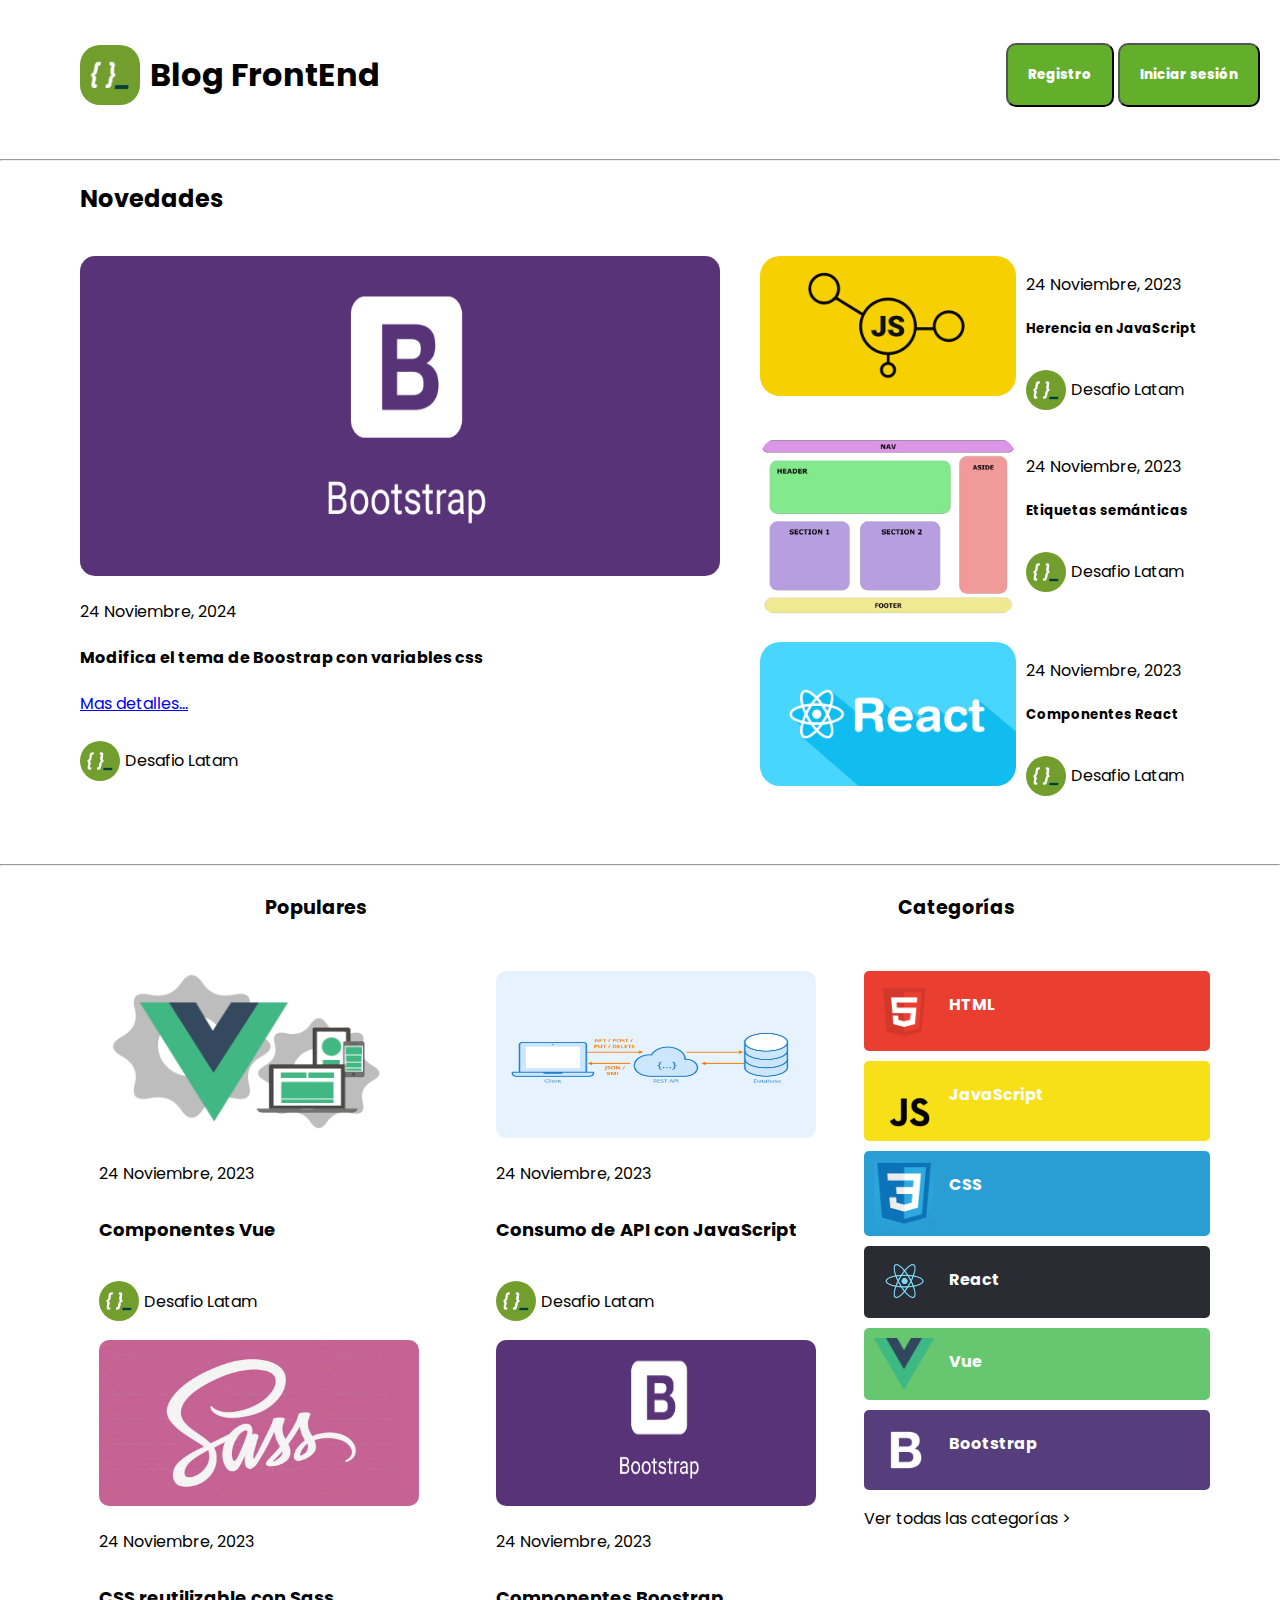
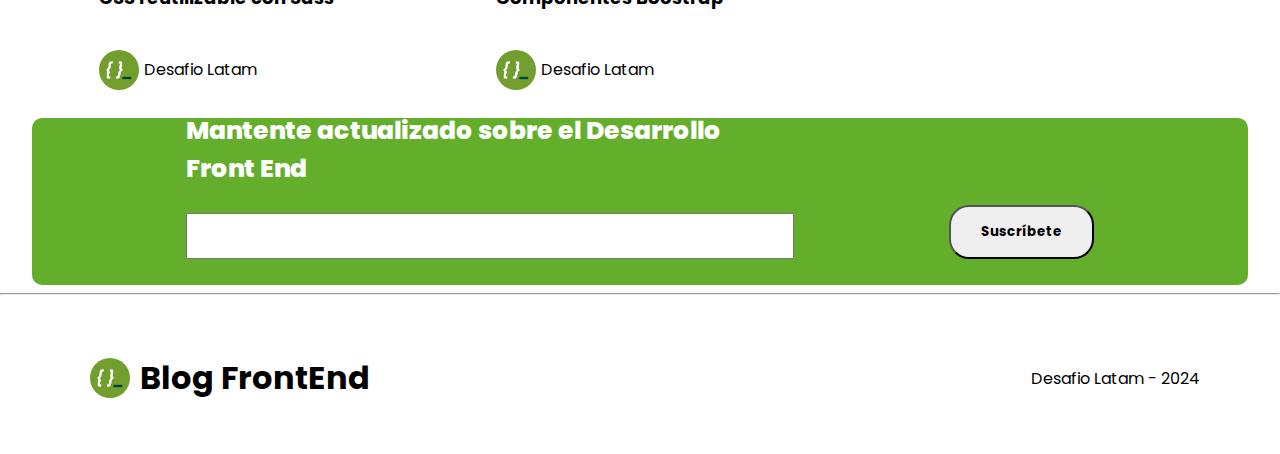
==== blogFE-sass/index.html @ 6c894eb8 "Add files via upload" ====
<!DOCTYPE html>
<html lang="es">

<head>
    <title>Blog Frontend</title>
    <meta charset="UTF-8">
    <meta name="viewport" content="width=device-width, initial-scale=1.0">
    <!--Google fonts-->
    <link rel="preconnect" href="https://fonts.googleapis.com">
    <link rel="preconnect" href="https://fonts.gstatic.com" crossorigin>
    <link
        href="https://fonts.googleapis.com/css2?family=Poppins:ital,wght@0,100;0,200;0,300;0,400;0,500;0,600;0,700;0,800;0,900;1,100;1,200;1,300;1,400;1,500;1,600;1,700;1,800;1,900&display=swap"
        rel="stylesheet">
    <!--Main.css-->
    <link rel="stylesheet" href="./assets/css/main.css">
</head>

<body>
    <header>
        <div class="logo">
            <div class="logo_box">
                <img src="./assets/img/logos/adl.png" alt="" class="logo_box_big">
                <h1>Blog FrontEnd</h1>
            </div>
        </div>
        <div class="btnregister">
            <button><a href="./register.html">Registro</a></button>
            <button><a href="./login.html">Iniciar sesión</a></button>

        </div>

    </header>
    <main>
        <!--Novedades-->
        <hr>
        <h2>Novedades</h2>
        <section>
            <div class="section1">
                <div class="section1_box">
                    <img src="./assets/img/posts/bootstrap.png" alt="" class="section1_box_img">
                    <p>24 Noviembre, 2024</p>
                    <h4>Modifica el tema de Boostrap con variables css</h4>
                    <p><a href="./post.html">Mas detalles...</a></p>
                </div>
                <div class="logo_box">
                    <img src="./assets/img/logos/adl.png" alt="" class="logo_box_img">
                    <p> Desafio Latam</p>
                </div>
            </div>
            <div class="section1">
                <div class="section1_box2">
                    <div>
                        <img src="./assets/img/posts/Herencia-JS.png" alt="Herencia JavaScript"
                            class="section1_box2_img">
                    </div>
                    <div>
                        <p>24 Noviembre, 2023</p>
                        <h5>Herencia en JavaScript</h5>
                        <div class="logo_box">
                            <img src="./assets/img/logos/adl.png" alt="logo" class="logo_box_img">
                            <p> Desafio Latam</p>
                        </div>
                    </div>
                </div>
                <div class="section1_box2">
                    <div>
                        <img src="./assets/img/posts/Etiquetas-semánticas-HTML.png" alt="etiquetas semánticas"
                            class="section1_box2_img">
                    </div>
                    <div>
                        <p>24 Noviembre, 2023</p>
                        <h5>Etiquetas semánticas</h5>
                        <div class="logo_box">
                            <img src="./assets/img/logos/adl.png" alt="logo" class="logo_box_img">
                            <p> Desafio Latam</p>
                        </div>
                    </div>
                </div>
                <div class="section1_box2">
                    <div>
                        <img src="./assets/img/posts/reactComponents.png" alt="Componentes de React"
                            class="section1_box2_img">
                    </div>
                    <div>
                        <p>24 Noviembre, 2023</p>
                        <h5>Componentes React</h5>
                        <div class="logo_box">
                            <img src="./assets/img/logos/adl.png" alt="logo" class="logo_box_img">
                            <p> Desafio Latam</p>
                        </div>
                    </div>
                </div>
            </div>
        </section>
        <hr>
        <!--populares-->
        <div class="titulos">
            <p class="titulo_popular">Populares</p>
            <p class="titulo_category">Categorías</p>
        </div>
        <section>
            <div class="card">
                <div class="card_box">
                    <img src="./assets/img/posts/vue-components.png" alt="Componentes de Vue" class="card_box_img">
                    <p>24 Noviembre, 2023</p>
                    <h5>Componentes Vue</h5>
                    <div class="logo_box">
                        <img src="./assets/img/logos/adl.png" alt="logo" class="logo_box_img">
                        <p> Desafio Latam</p>
                    </div>
                </div>
                <div class="card_box">
                    <img src="./assets/img/posts/api-js.png" alt="Api JavaScript" class="card_box_img">
                    <p>24 Noviembre, 2023</p>
                    <h5>Consumo de API con JavaScript</h5>
                    <div class="logo_box">
                        <img src="./assets/img/logos/adl.png" alt="logo" class="logo_box_img">
                        <p> Desafio Latam</p>
                    </div>
                </div>
                <div class="card_box">
                    <img src="./assets/img/posts/sass.jpg" alt="Sass logo" class="card_box_img">
                    <p>24 Noviembre, 2023</p>
                    <h5>CSS reutilizable con Sass</h5>
                    <div class="logo_box">
                        <img src="./assets/img/logos/adl.png" alt="logo" class="logo_box_img">
                        <p> Desafio Latam</p>
                    </div>
                </div>
                <div class="card_box">
                    <img src="./assets/img/posts/bootstrap.png" alt="logo Bootstrap" class="card_box_img">
                    <p>24 Noviembre, 2023</p>
                    <h5>Componentes Boostrap</h5>
                    <div class="logo_box">
                        <img src="./assets/img/logos/adl.png" alt="logo" class="logo_box_img">
                        <p> Desafio Latam</p>
                    </div>
                </div>
            </div>
            <!--categorías-->
            <div class="category">
                <div class="category_box html">
                    <img src="./assets/img/logos/html.png" alt="HTML logo" class="category_box_img">
                    <p>HTML</p>
                </div>
                <div class="category_box javascript">
                    <img src="./assets/img/logos/js.png" alt="JavaScript Logo" class="category_box_img">
                    <p>JavaScript</p>
                </div>
                <div class="category_box css">
                    <img src="./assets/img/logos/css.png" alt="CSS logo" class="category_box_img">
                    <p>CSS</p>
                </div>
                <div class="category_box react">
                    <img src="./assets/img/logos/react.png" alt="React logo" class="category_box_img">
                    <p>React</p>
                </div>
                <div class="category_box vue">
                    <img src="./assets/img/logos/vue.png" alt="Vue logo" class="category_box_img">
                    <p>Vue</p>
                </div>
                <div class="category_box boostrap">
                    <img src="./assets/img/logos/bootstrap-logo.png" alt="Bootstrap logo" class="category_box_img">
                    <p>Bootstrap</p>
                </div>
                <p>Ver todas las categorías ></p>
            </div>
        </section>
        <section class="subscription">
            <div class="subscription_box">
                <p>Mantente actualizado sobre el Desarrollo Front End</p>
                <input type="text">
            </div>
            <button>Suscríbete</button>
        </section>
    </main>
    <hr>
    <footer>
        <div class="logo">
            <div class="logo_box">
                <img src="./assets/img/logos/adl.png" alt="logo" class="logo_box_img">
                <h1>Blog FrontEnd</h1>
            </div>
        </div>
        <div>
            <p>Desafio Latam - 2024</p>
        </div>
    </footer>
</body>

</html>
---- blogFE-sass/assets/css/main.css ----
@charset "UTF-8";
body {
  font-family: "Poppins", sans-serif;
}

.logo_box_big {
  width: 60px;
  height: auto;
  border-radius: 20px;
}

.btnregister button {
  background-color: #63AF2B;
  padding: 20px;
  border-radius: 10px;
}

.btnregister a {
  color: #ffffff;
  text-decoration: none;
  font-family: "Poppins", sans-serif;
  font-weight: 800;
}

.form button {
  margin: 10px;
  width: 400px;
  height: 50px;
  border-radius: 10px;
  font-family: "Poppins", sans-serif;
  font-weight: 800;
}

.form .a {
  display: flex;
  justify-content: center;
  align-items: center;
  background-color: #63AF2B;
}

.form .b {
  display: flex;
  justify-content: space-around;
  align-items: center;
}

.a a {
  color: #ffffff;
  text-decoration: none;
  font-family: "Poppins", sans-serif;
  font-weight: 700;
}

.b p {
  font-family: "Poppins", sans-serif;
  font-weight: 500;
  justify-content: center;
  align-items: center;
}

.subscription button {
  padding: 15px 30px;
  border-radius: 20px;
  font-family: "Poppins", sans-serif;
  font-weight: 700;
}

.card_box_img {
  width: 25vw;
  height: 13vw;
  border-radius: 10px;
  margin-top: 10px;
}

.card {
  display:flex;
  flex-wrap: wrap;
  justify-content: space-around;
}

.card_boxlogo_img {
  width: 50px;
  border-radius: 50px;
}

.card_boxlogo {
  display: flex;
  align-items: center;
}

.card_box h5 {
  font-weight: 700;
  font-size: large;
}

.card_box p {
  font-weight: 400;
}

.section1_box h4 {
  font-weight: 700;
}

.card_boxlogo p {
  padding-left: 10px;
  font-weight: 500;
}

.form input {
  margin: 10px;
  width: 400px;
  height: 50px;
  border-radius: 10px;
  font-family: "Poppins", sans-serif;
  font-weight: 600;
}

.subscription input {
  height: 40px;
}

footer {
  display: flex;
  justify-content: space-between;
  align-items: center;
  margin-left: 10px;
  margin-right: 80px;
}

.logo {
  margin: 30px;
  margin-left: 80px;
}

.logo_box_img {
  width: 40px;
  border-radius: 30px;
}

.logo_box {
  display: flex;
  align-items: center;
}

h1 {
  padding-left: 10px;
}

header {
  display: flex;
  align-items: center;
  justify-content: space-between;
  margin-right: 20px;
}

body {
  margin: 0;
  padding: 0;
}

section {
  display: flex;
  margin: 20px 60px 20px 60px;
}

/*media query ;3;*/

@media screen and (max-width: 720px) {
  section {
    flex-direction: column;
  }
}
.section1 {
  display: flex;
  flex-direction: column;
  margin: 20px;
}

.section1_box_img {
  width: 50vw;
  border-radius: 15px;
  height: 25vw;
}

.section1_box2_img {
  width: 20vw;
  border-radius: 20px;
  margin-right: 10px;
}

.section1_box2 {
  display: flex;
}

.section1_logo_img {
  width: 3rem;
  margin-right: 10px;
  border-radius: 50px;
}

.section1_logo {
  display: flex;
}

.section1_box2 {
  margin-bottom: 20px;
}

h2 {
  margin-left: 80px;
}

.logo_box p {
  padding-left: 5px;
}

/*---------Categorías-------------*/
.category_box_img {
  width: 60px;
  padding: 10px;
}

.category_box {
  display: flex;
  margin: 10px;
  border-radius: 5px;
}

.category p {
  padding-left: 10px;
}

.html {
  background-color: #E93E30;
}

.javascript {
  background-color: #F7E018;
}

.css {
  background-color: #299ED5;
}

.react {
  background-color: #292C33;
}

.vue {
  background-color: #67C770;
}

.boostrap {
  background-color: #563D7C;
}

.category_box p {
  padding: 5px;
  color: #ffffff;
  font-weight: 700;
  font-style: normal;
  width: 20vw;
}

.titulos {
  display: flex;
  justify-content: space-around;
  font-weight: 700;
  font-size: larger;
}


/*-------------box suscripción-------------*/

.subscription {
  background-color: #63AF2B;
  display: flex;
  justify-content: space-evenly;
  align-items: flex-end;
  width: 95vw;
  height: 10vw;
  border-radius: 10px;
  padding-bottom: 2vw;
  padding-top: 1vw;
  margin: auto;
}

.subscription_box {
  font-weight: 800;
  color: #ffffff;
  font-size: 25px;
  width: 50%;
  display: flex;
  flex-direction: column;
}

/*-------------formulario de registrp-------------*/

.form {
  display: flex;
  flex-direction: column;
  align-items: center;
}

.form p {
  font-size: large;
}

.information {
  display: flex;
  flex-direction: column;
  background-color: #CCD1D1;
  align-items: center;
}

.google_box_img{
  height: 30px;
  padding-left: 75px;
}
.wGoogle{
  padding-right: 75px;
}

/*-------------post-------------*/

.information img {
  width: 80%;
  border-radius: 30px;
}

.information p {
  margin: 30px;
}

.precard {
  display: inline;
}

.titulos_relacionados {
  margin-left: 60px;
  font-weight: 700;
  font-size: large;
}

.titulopost {
  display: flex;
  flex-direction: column;
}
.titulopost .titulopost_p {
  font-weight: 700;
}

.apaginaprincipal {
  margin-left: 60px;
}/*# sourceMappingURL=main.css.map */
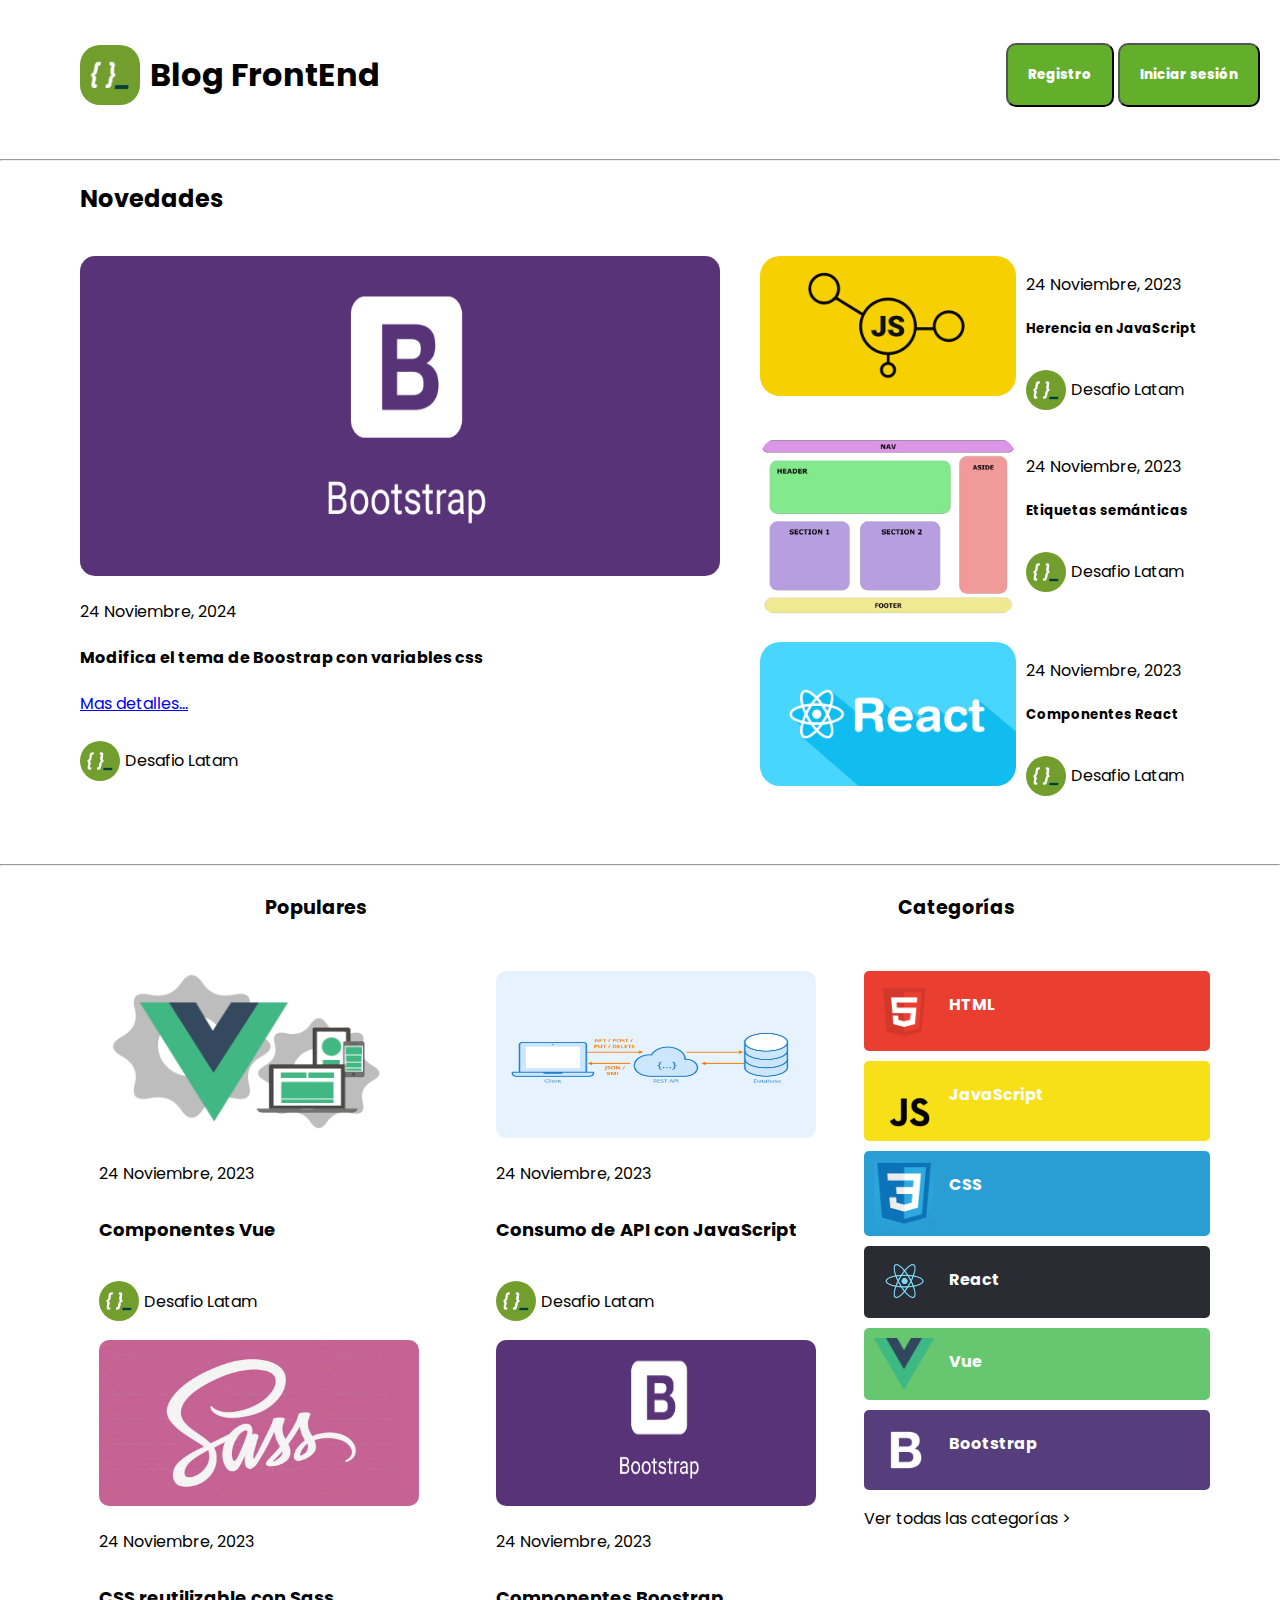
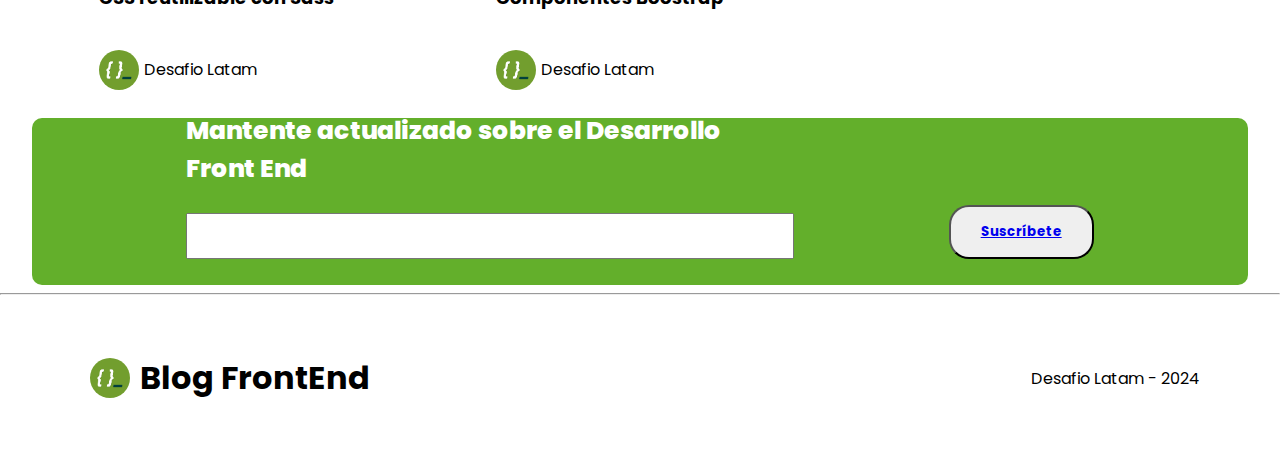
==== commit 27651b26: "Update index.html" ====
--- a/blogFE-sass/index.html
+++ b/blogFE-sass/index.html
@@ -171,7 +171,7 @@
                 <p>Mantente actualizado sobre el Desarrollo Front End</p>
                 <input type="text">
             </div>
-            <button>Suscríbete</button>
+           <button><a href="./subscribe.html">Suscríbete</a></button>
         </section>
     </main>
     <hr>
@@ -188,4 +188,4 @@
     </footer>
 </body>
 
-</html>+</html>
